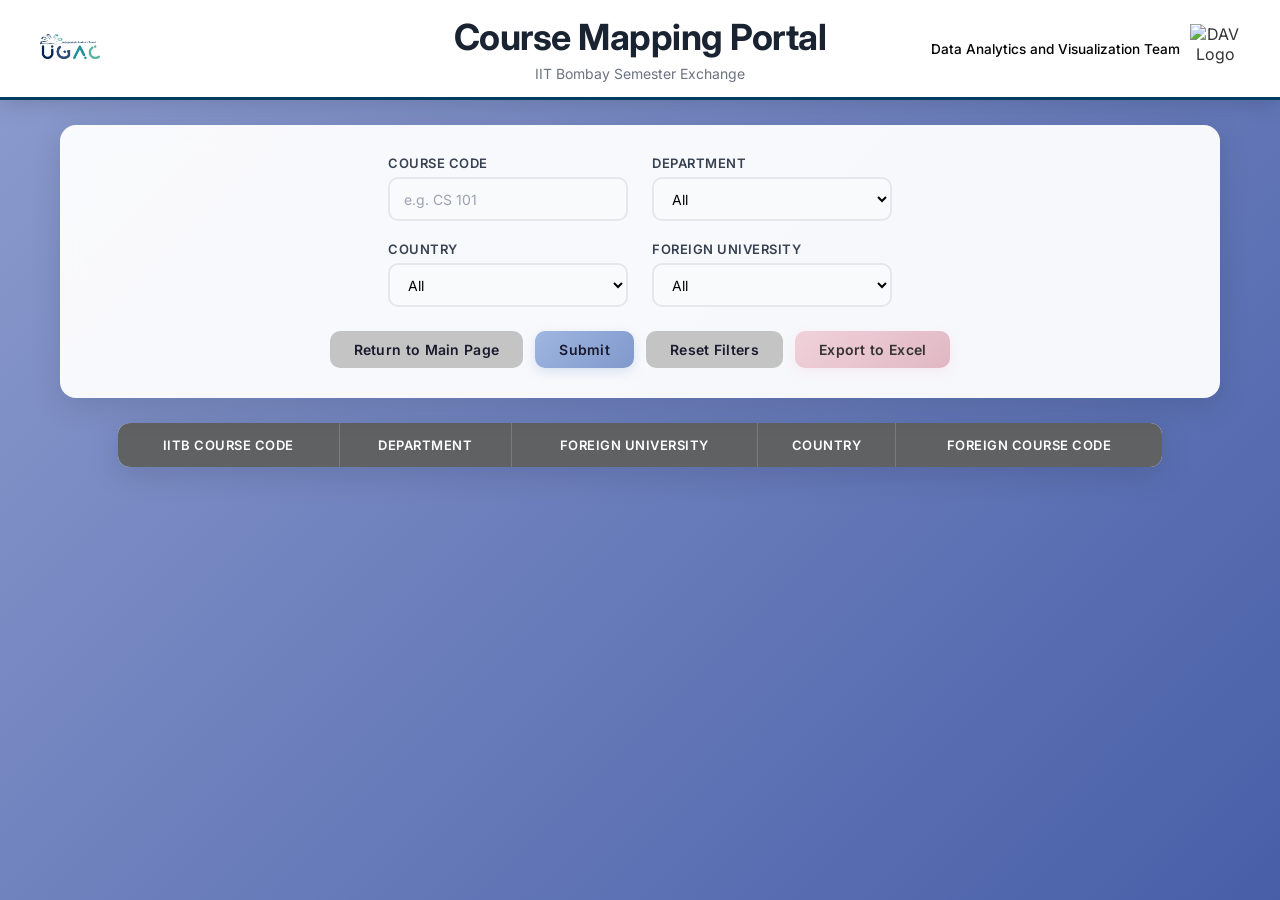
==== main_content/index.html @ f50128cf "fix mobile header overlap, add min-width for sideways scrolling" ====
<!DOCTYPE html>
<html lang="en">
<head>
  <meta charset="UTF-8" />
  <meta name="viewport" content="width=device-width, initial-scale=1.0, minimum-scale=1.0" />
  <title>Course Mapping Portal</title>
  <link rel="stylesheet" href="style.css" />
</head>
<body>
  <div class="page-header">
    <div class="header-left">
      <img src="../images/ugac.jpg" alt="UGAC Logo" class="ugac-logo">
    </div>
    <div class="header-center">
      <h1>Course Mapping Portal</h1>
      <div class="subtitle">IIT Bombay Semester Exchange</div>
    </div>
    <div class="header-right">
      <h2>Data Analytics and Visualization Team</h2>
      <img src="../images/dav.png" class="dav-logo" alt="DAV Logo">
    </div>
  </div>

  <div class="container">
    <div class="filter-section">
      <div class="filter-row">
        <div class="filter-item autocomplete-wrapper">
          <label for="course">Course Code</label>
          <input type="text" id="course" placeholder="e.g. CS 101" autocomplete="off" />
          <div id="autocomplete-list" class="autocomplete-list"></div>
        </div>
        <div class="filter-item">
          <label for="department">Department</label>
          <select id="department">
            <option value="">Loading...</option>
          </select>
        </div>
      </div>

      <div class="filter-row">
        <div class="filter-item">
          <label for="country">Country</label>
          <select id="country">
            <option value="">Loading...</option>
          </select>
        </div>
        <div class="filter-item">
          <label for="university">Foreign University</label>
          <select id="university">
            <option value="">Loading...</option>
          </select>
        </div>
      </div>

      <div class="filter-button">
        <button id="backBtn">Return to Main Page</button>
        <button id="submitBtn">Submit</button>
        <button id="resetBtn">Reset Filters</button>
        <button id="exportBtn">Export to Excel</button>
      </div>
    </div>

    <div id="credit-calculator">
      <strong>Bookmarked: </strong><span id="selected-count">0</span> courses &nbsp;|&nbsp;
      <strong>IITB Credits: </strong><span id="total-iitb-credits">0</span>
    </div>

    <div id="bookmarks-section">
      <h3>Bookmarked Courses</h3>
      <div id="bookmarks-list"></div>
    </div>

    <div id="results-section">
      <table id="results-table">
        <thead>
          <tr>
            <th>IITB Course Code</th>
            <th>Department</th>
            <th>Foreign University</th>
            <th>Country</th>
            <th>Foreign Course Code</th>
          </tr>
        </thead>
        <tbody>
        </tbody>
      </table>
    </div>

    <div id="recent-section">
      <h3>Recently Viewed</h3>
      <div id="recent-list"></div>
    </div>
  </div>

  <script src="https://cdn.sheetjs.com/xlsx-0.20.1/package/dist/xlsx.full.min.js"></script>
  <script src="script.js"></script>
</body>
</html>
---- main_content/style.css ----
@import url('https://fonts.googleapis.com/css2?family=Inter:wght@400;500;600;700&display=swap');

* {
  margin: 0;
  padding: 0;
  box-sizing: border-box;
}

html {
  overflow-x: auto;
}

body {
  font-family: 'Inter', -apple-system, BlinkMacSystemFont, sans-serif;
  margin: 0;
  padding: 0;
  background: linear-gradient(135deg, #8D9CCE 0%, #485FA8 100%);
  min-height: 100vh;
  min-width: 400px;
  color: #333;
}

/* HEADER */
.page-header {
  background: #ffffff;
  position: relative;
  padding: 15px 40px;
  text-align: center;
  box-shadow: 0 4px 20px rgba(0, 0, 0, 0.15);
  border-bottom: 3px solid #003C5F;
  overflow: hidden;
}

.header-left {
  position: absolute;
  left: 40px;
  top: 50%;
  transform: translateY(-50%);
}

.header-left img {
  height: 60px;
  width: 60px;
  object-fit: contain;
}

.header-center {
  text-align: center;
  position: relative;
  z-index: 2;
}

.page-header h1 {
  font-size: 36px;
  font-weight: 700;
  color: #1a2332;
  margin: 0;
  letter-spacing: -0.5px;
  text-align: center;
}

.page-header .subtitle {
  font-size: 14px;
  color: #6b7280;
  margin-top: 6px;
  font-weight: 400;
  text-align: center;
}

.header-right {
  position: absolute;
  right: 40px;
  top: 50%;
  transform: translateY(-50%);
  display: flex;
  align-items: center;
  gap: 10px;
  z-index: 1;
}

.header-right h2 {
  font-weight: 500;
  font-size: 0.85rem;
  color: #000000;
}

.header-right img {
  height: 50px;
  width: 50px;
  object-fit: contain;
  cursor: pointer;
}

h1 {
  text-align: center;
  color: #1a2332;
  margin-bottom: 25px;
  font-size: 28px;
  font-weight: 700;
  letter-spacing: -0.5px;
}

/* MAIN CONTAINER */
.container {
  max-width: 1200px;
  margin: 0 auto;
  padding: 25px 20px;
}

/* FILTER SECTION */
.filter-section {
  background: rgba(255, 255, 255, 0.95);
  backdrop-filter: blur(10px);
  border-radius: 16px;
  padding: 30px;
  margin-bottom: 25px;
  box-shadow: 0 8px 32px rgba(0, 0, 0, 0.12);
  position: relative;
  z-index: 100;
}

.filter-row {
  display: flex;
  justify-content: center;
  align-items: flex-end;
  gap: 24px;
  flex-wrap: wrap;
  margin-bottom: 20px;
}

.filter-row:last-of-type {
  margin-bottom: 0;
}

.filter-item {
  display: flex;
  flex-direction: column;
  gap: 6px;
  min-width: 200px;
}

label {
  font-weight: 600;
  font-size: 13px;
  color: #374151;
  text-transform: uppercase;
  letter-spacing: 0.5px;
  white-space: nowrap;
}

input, select {
  padding: 10px 14px;
  border-radius: 10px;
  border: 2px solid #e5e7eb;
  font-size: 14px;
  height: 44px;
  box-sizing: border-box;
  width: 240px;
  font-family: 'Inter', sans-serif;
  transition: all 0.2s ease;
  background: #f9fafb;
}

input:focus, select:focus {
  outline: none;
  border-color: #3b82f6;
  background: #fff;
  box-shadow: 0 0 0 3px rgba(59, 130, 246, 0.15);
}

input::placeholder {
  color: #9ca3af;
}

/* AUTOCOMPLETE */
.autocomplete-wrapper {
  position: relative;
}

.autocomplete-list {
  display: none;
  position: absolute;
  top: calc(100% + 4px);
  left: 0;
  width: 320px;
  max-height: 400px;
  overflow-y: auto;
  background: #fff;
  border: 1px solid #e5e7eb;
  border-radius: 10px;
  z-index: 9999;
  box-shadow: 0 10px 40px rgba(0, 0, 0, 0.15);
}

.autocomplete-item {
  padding: 10px 14px;
  cursor: pointer;
  font-size: 14px;
  border-bottom: 1px solid #f3f4f6;
  transition: background 0.15s ease;
}

.autocomplete-item:last-child {
  border-bottom: none;
}

.autocomplete-item:hover {
  background: #eff6ff;
  color: #1d4ed8;
}

/* BUTTONS */
.filter-button {
  display: flex;
  justify-content: center;
  gap: 12px;
  margin-top: 24px;
  flex-wrap: wrap;
}

button {
  padding: 10px 24px;
  font-family: 'Inter', sans-serif;
  font-weight: 600;
  font-size: 14px;
  cursor: pointer;
  transition: all 0.2s ease;
  border: none;
  border-radius: 10px;
  letter-spacing: 0.3px;
}

#backBtn {
  background: #C4C4C4;
  color: #1a1a2e;
}

#backBtn:hover {
  background: #b0b0b0;
}

#submitBtn {
  background: linear-gradient(135deg, #9FB6E0, #8099cc);
  color: #1a1a2e;
  box-shadow: 0 4px 12px rgba(159, 182, 224, 0.35);
}

#submitBtn:hover {
  background: linear-gradient(135deg, #8099cc, #6a85bb);
  box-shadow: 0 6px 16px rgba(159, 182, 224, 0.45);
  transform: translateY(-1px);
}

#resetBtn {
  background: #C4C4C4;
  color: #1a1a2e;
}

#resetBtn:hover {
  background: #b0b0b0;
}

#exportBtn {
  background: linear-gradient(135deg, #F0D1DA, #e0b8c4);
  color: #333;
  box-shadow: 0 4px 12px rgba(240, 209, 218, 0.35);
}

#exportBtn:hover {
  background: linear-gradient(135deg, #e0b8c4, #d4a0b0);
  box-shadow: 0 6px 16px rgba(240, 209, 218, 0.45);
  transform: translateY(-1px);
}

/* CREDIT CALCULATOR */
#credit-calculator {
  display: none;
  text-align: center;
  margin: 0 auto 20px auto;
  padding: 16px 24px;
  background: linear-gradient(135deg, #eff6ff, #dbeafe);
  width: 90%;
  max-width: 1140px;
  border-radius: 12px;
  border: 1px solid #bfdbfe;
  font-size: 15px;
}

#credit-calculator strong {
  color: #1e40af;
}

#credit-calculator span {
  font-weight: 700;
  color: #1d4ed8;
}

/* TABLE */
#results-section {
  margin-bottom: 25px;
}

table {
  width: 90%;
  max-width: 1140px;
  margin: 0 auto;
  border-collapse: separate;
  border-spacing: 0;
  background: rgba(255, 255, 255, 0.95);
  backdrop-filter: blur(10px);
  border-radius: 12px;
  overflow: hidden;
  box-shadow: 0 8px 32px rgba(0, 0, 0, 0.12);
}

th {
  background: #606163;
  color: white;
  font-weight: 600;
  font-size: 13px;
  text-transform: uppercase;
  letter-spacing: 0.5px;
  padding: 14px 16px;
  border-right: 1px solid #7a7b7d;
}

th:last-child {
  border-right: none;
}

td {
  padding: 12px 16px;
  font-size: 14px;
  border-bottom: 1px solid #d1d5db;
  border-right: 1px solid #d1d5db;
}

td:last-child {
  border-right: none;
}

tr:last-child td {
  border-bottom: none;
}

tbody tr {
  transition: background 0.15s ease;
}

tbody tr:hover {
  background: #f8fafc;
}

tbody tr:hover td:first-child {
  color: #3b82f6;
}

/* BOOKMARKS & RECENTLY VIEWED */
#bookmarks-section,
#recent-section {
  display: none;
  width: 90%;
  max-width: 1140px;
  margin: 0 auto 20px auto;
  background: rgba(255, 255, 255, 0.95);
  backdrop-filter: blur(10px);
  padding: 20px 24px;
  border-radius: 12px;
  box-shadow: 0 8px 32px rgba(0, 0, 0, 0.12);
}

#bookmarks-section h3,
#recent-section h3 {
  margin: 0 0 12px 0;
  font-size: 16px;
  font-weight: 600;
  color: #1e293b;
  padding-bottom: 10px;
  border-bottom: 2px solid #e2e8f0;
}

.recent-item,
.bookmark-item {
  display: flex;
  align-items: center;
  padding: 10px 12px;
  border-bottom: 1px solid #f1f5f9;
  cursor: pointer;
  font-size: 14px;
  border-radius: 8px;
  transition: all 0.15s ease;
}

.bookmark-course {
  flex: 0 0 40%;
  font-weight: 500;
}

.bookmark-uni {
  flex: 1;
  color: #888;
  font-size: 12px;
  text-align: center;
}

.recent-item:last-child,
.bookmark-item:last-child {
  border-bottom: none;
}

.recent-item:hover,
.bookmark-item:hover {
  background: #f8fafc;
}

.remove-bookmark {
  background: #fee2e2;
  color: #dc2626;
  border: none;
  padding: 6px 12px;
  border-radius: 6px;
  cursor: pointer;
  font-size: 12px;
  font-weight: 600;
  transition: all 0.2s ease;
}

.remove-bookmark:hover {
  background: #fecaca;
}

/* DETAIL PAGE */
#detail-section {
  max-width: 1000px;
  margin: 0 auto 20px auto;
}

#detail-table {
  width: 100%;
}

#detail-table th {
  font-size: 14px;
  padding: 16px;
}

#detail-table td {
  font-size: 14px;
  padding: 14px 16px;
  text-align: left;
  vertical-align: top;
  line-height: 1.6;
}

#detail-table td:first-child {
  font-weight: 600;
  color: #475569;
  width: 120px;
  background: #f8fafc;
}

.detail-actions {
  text-align: center;
  margin-top: 24px;
  display: flex;
  justify-content: center;
  gap: 12px;
  align-items: center;
}

#bookmarkBtn {
  padding: 12px 28px;
  font-size: 14px;
  font-weight: 600;
  border-radius: 10px;
  background: linear-gradient(135deg, #B25A1F, #9a4a18);
  color: white;
  box-shadow: 0 4px 12px rgba(178, 90, 31, 0.35);
  transition: all 0.2s ease;
}

#bookmarkBtn:hover {
  transform: translateY(-1px);
  box-shadow: 0 6px 16px rgba(59, 130, 246, 0.45);
}

.back-link {
  display: inline-block;
  text-align: center;
  padding: 12px 28px;
  color: #374151;
  font-weight: 600;
  font-size: 14px;
  text-decoration: none;
  background: #f3f4f6;
  border-radius: 10px;
  transition: all 0.2s ease;
}

.back-link:hover {
  background: #e5e7eb;
  text-decoration: none;
}

/* ===================== */
/* RESPONSIVE DESIGN     */
/* ===================== */

@media (max-width: 992px) {
  .filter-row {
    gap: 16px;
  }

  .filter-item {
    min-width: 180px;
  }

  input, select {
    width: 200px;
  }

  table {
    width: 95%;
  }

  th, td {
    padding: 10px 12px;
    font-size: 13px;
  }
}

@media (max-width: 900px) {
  .page-header {
    padding: 12px 15px;
  }

  .page-header .header-left,
  .page-header .header-right {
    display: none !important;
    visibility: hidden !important;
    width: 0 !important;
    height: 0 !important;
    overflow: hidden !important;
  }

  .page-header {
    display: block;
  }

  .header-center {
    width: 100%;
    text-align: center;
  }

  .page-header h1 {
    font-size: 22px;
  }

  .page-header .subtitle {
    font-size: 13px;
  }

  .container {
    padding: 15px 10px;
  }

  h1 {
    font-size: 22px;
  }

  .filter-section {
    padding: 20px 16px;
    border-radius: 12px;
  }

  .filter-row {
    flex-direction: column;
    align-items: stretch;
    gap: 14px;
  }

  .filter-item {
    min-width: unset;
    width: 100%;
  }

  label {
    font-size: 12px;
  }

  input, select {
    width: 100%;
    font-size: 14px;
  }

  .filter-button {
    flex-direction: column;
    gap: 10px;
  }

  button {
    width: 100%;
    padding: 12px;
  }

  table {
    width: 100%;
    font-size: 12px;
  }

  th, td {
    padding: 8px 6px;
    word-break: break-word;
    font-size: 11px;
  }

  #results-section {
    overflow-x: auto;
  }

  .recent-item,
  .bookmark-item {
    flex-direction: column;
    align-items: flex-start;
    gap: 4px;
  }

  #detail-table td {
    font-size: 13px !important;
    display: block;
    width: 100%;
  }

  #detail-table td:first-child {
    width: 100%;
    border-bottom: none;
    padding-bottom: 2px;
  }

  .detail-actions {
    flex-direction: column;
  }

  .detail-actions button,
  .detail-actions a {
    width: 100%;
  }
}
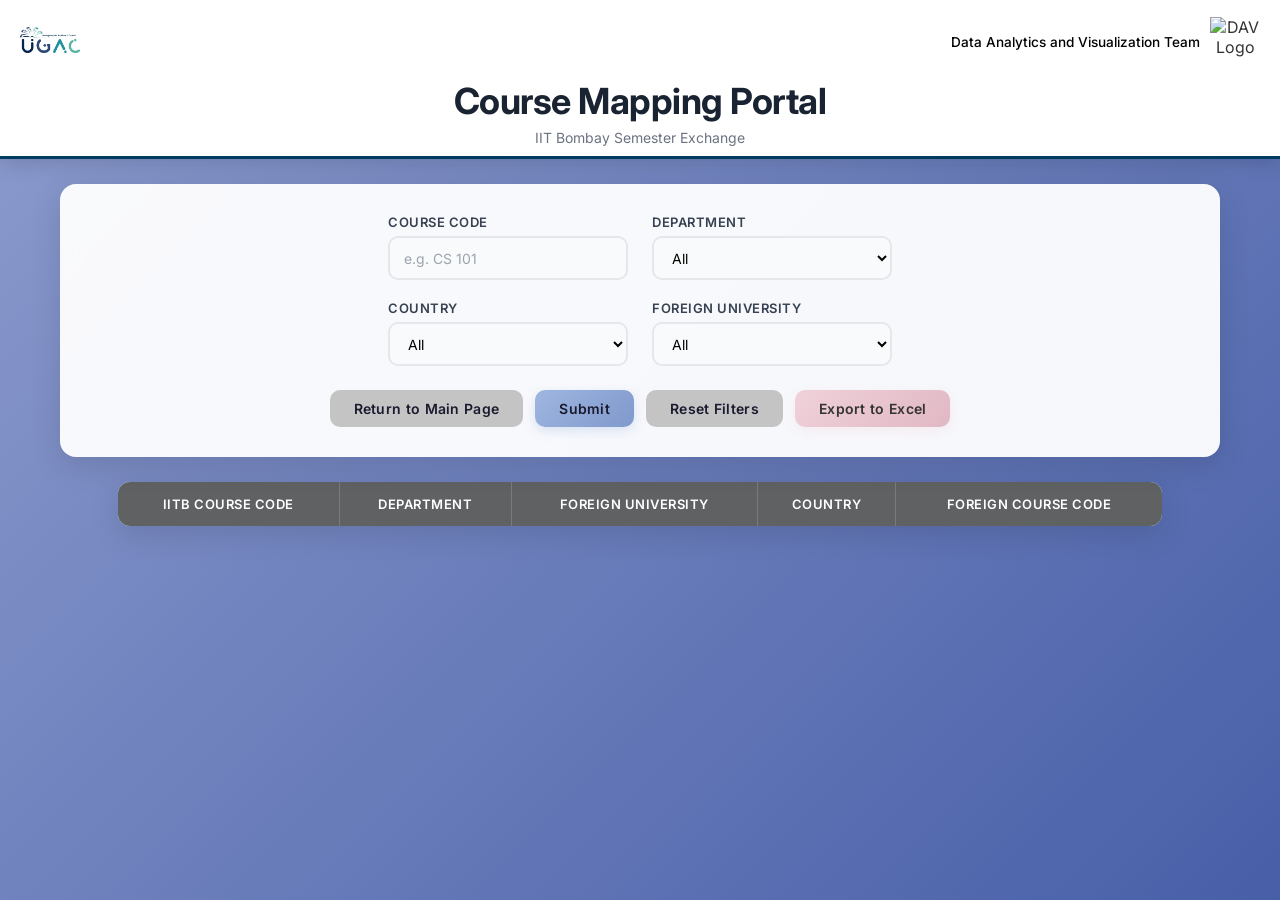
==== commit 131f6de8: "restore logos on mobile, restructure header with header-top wrapper" ====
--- a/main_content/index.html
+++ b/main_content/index.html
@@ -8,16 +8,18 @@
 </head>
 <body>
   <div class="page-header">
-    <div class="header-left">
-      <img src="../images/ugac.jpg" alt="UGAC Logo" class="ugac-logo">
+    <div class="header-top">
+      <div class="header-left">
+        <img src="../images/ugac.jpg" alt="UGAC Logo" class="ugac-logo">
+      </div>
+      <div class="header-right">
+        <h2>Data Analytics and Visualization Team</h2>
+        <img src="../images/dav.png" class="dav-logo" alt="DAV Logo">
+      </div>
     </div>
     <div class="header-center">
       <h1>Course Mapping Portal</h1>
       <div class="subtitle">IIT Bombay Semester Exchange</div>
-    </div>
-    <div class="header-right">
-      <h2>Data Analytics and Visualization Team</h2>
-      <img src="../images/dav.png" class="dav-logo" alt="DAV Logo">
     </div>
   </div>
 
--- a/main_content/style.css
+++ b/main_content/style.css
@@ -23,19 +23,21 @@
 /* HEADER */
 .page-header {
   background: #ffffff;
-  position: relative;
-  padding: 15px 40px;
+  padding: 10px 20px;
   text-align: center;
   box-shadow: 0 4px 20px rgba(0, 0, 0, 0.15);
   border-bottom: 3px solid #003C5F;
-  overflow: hidden;
+}
+
+.header-top {
+  display: flex;
+  align-items: center;
+  justify-content: space-between;
+  margin-bottom: 5px;
 }
 
 .header-left {
-  position: absolute;
-  left: 40px;
-  top: 50%;
-  transform: translateY(-50%);
+  flex: 0 0 auto;
 }
 
 .header-left img {
@@ -46,8 +48,6 @@
 
 .header-center {
   text-align: center;
-  position: relative;
-  z-index: 2;
 }
 
 .page-header h1 {
@@ -68,14 +68,10 @@
 }
 
 .header-right {
-  position: absolute;
-  right: 40px;
-  top: 50%;
-  transform: translateY(-50%);
+  flex: 0 0 auto;
   display: flex;
   align-items: center;
   gap: 10px;
-  z-index: 1;
 }
 
 .header-right h2 {
@@ -531,33 +527,35 @@
 
 @media (max-width: 900px) {
   .page-header {
-    padding: 12px 15px;
-  }
-
-  .page-header .header-left,
-  .page-header .header-right {
-    display: none !important;
-    visibility: hidden !important;
-    width: 0 !important;
-    height: 0 !important;
-    overflow: hidden !important;
-  }
-
-  .page-header {
-    display: block;
-  }
-
-  .header-center {
-    width: 100%;
-    text-align: center;
+    padding: 10px 15px;
+  }
+
+  .header-top {
+    flex-wrap: wrap;
+    justify-content: center;
+    gap: 8px;
+  }
+
+  .header-left img {
+    height: 40px;
+    width: 40px;
+  }
+
+  .header-right img {
+    height: 35px;
+    width: 35px;
+  }
+
+  .header-right h2 {
+    font-size: 0.65rem;
   }
 
   .page-header h1 {
-    font-size: 22px;
+    font-size: 20px;
   }
 
   .page-header .subtitle {
-    font-size: 13px;
+    font-size: 11px;
   }
 
   .container {
@@ -565,7 +563,7 @@
   }
 
   h1 {
-    font-size: 22px;
+    font-size: 20px;
   }
 
   .filter-section {
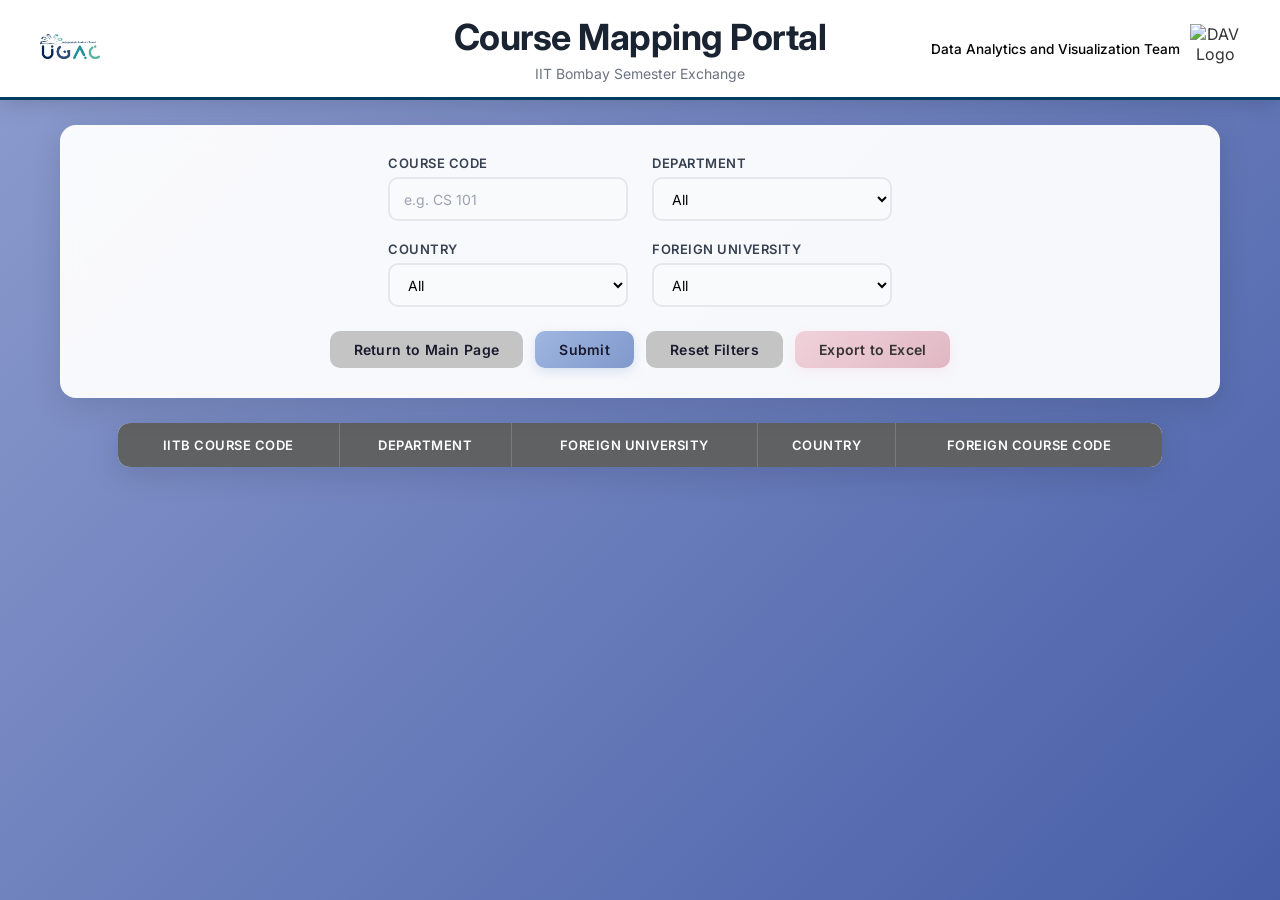
==== commit 942d594b: "revert header layout to absolute positioning" ====
--- a/main_content/index.html
+++ b/main_content/index.html
@@ -8,18 +8,16 @@
 </head>
 <body>
   <div class="page-header">
-    <div class="header-top">
-      <div class="header-left">
-        <img src="../images/ugac.jpg" alt="UGAC Logo" class="ugac-logo">
-      </div>
-      <div class="header-right">
-        <h2>Data Analytics and Visualization Team</h2>
-        <img src="../images/dav.png" class="dav-logo" alt="DAV Logo">
-      </div>
+    <div class="header-left">
+      <img src="../images/ugac.jpg" alt="UGAC Logo" class="ugac-logo">
     </div>
     <div class="header-center">
       <h1>Course Mapping Portal</h1>
       <div class="subtitle">IIT Bombay Semester Exchange</div>
+    </div>
+    <div class="header-right">
+      <h2>Data Analytics and Visualization Team</h2>
+      <img src="../images/dav.png" class="dav-logo" alt="DAV Logo">
     </div>
   </div>
 
--- a/main_content/style.css
+++ b/main_content/style.css
@@ -23,21 +23,18 @@
 /* HEADER */
 .page-header {
   background: #ffffff;
-  padding: 10px 20px;
+  position: relative;
+  padding: 15px 40px;
   text-align: center;
   box-shadow: 0 4px 20px rgba(0, 0, 0, 0.15);
   border-bottom: 3px solid #003C5F;
 }
 
-.header-top {
-  display: flex;
-  align-items: center;
-  justify-content: space-between;
-  margin-bottom: 5px;
-}
-
 .header-left {
-  flex: 0 0 auto;
+  position: absolute;
+  left: 40px;
+  top: 50%;
+  transform: translateY(-50%);
 }
 
 .header-left img {
@@ -68,7 +65,10 @@
 }
 
 .header-right {
-  flex: 0 0 auto;
+  position: absolute;
+  right: 40px;
+  top: 50%;
+  transform: translateY(-50%);
   display: flex;
   align-items: center;
   gap: 10px;
@@ -527,39 +527,32 @@
 
 @media (max-width: 900px) {
   .page-header {
-    padding: 10px 15px;
-  }
-
-  .header-top {
-    flex-wrap: wrap;
-    justify-content: center;
-    gap: 8px;
-  }
-
-  .header-left img {
-    height: 40px;
-    width: 40px;
-  }
-
-  .header-right img {
-    height: 35px;
-    width: 35px;
-  }
-
-  .header-right h2 {
-    font-size: 0.65rem;
+    padding: 12px 15px;
+  }
+
+  .header-left, .header-right {
+    display: none !important;
+  }
+
+  .header-center {
+    width: 100%;
+    text-align: center;
   }
 
   .page-header h1 {
-    font-size: 20px;
+    font-size: 22px;
   }
 
   .page-header .subtitle {
-    font-size: 11px;
+    font-size: 12px;
   }
 
   .container {
     padding: 15px 10px;
+  }
+
+  h1 {
+    font-size: 22px;
   }
 
   h1 {
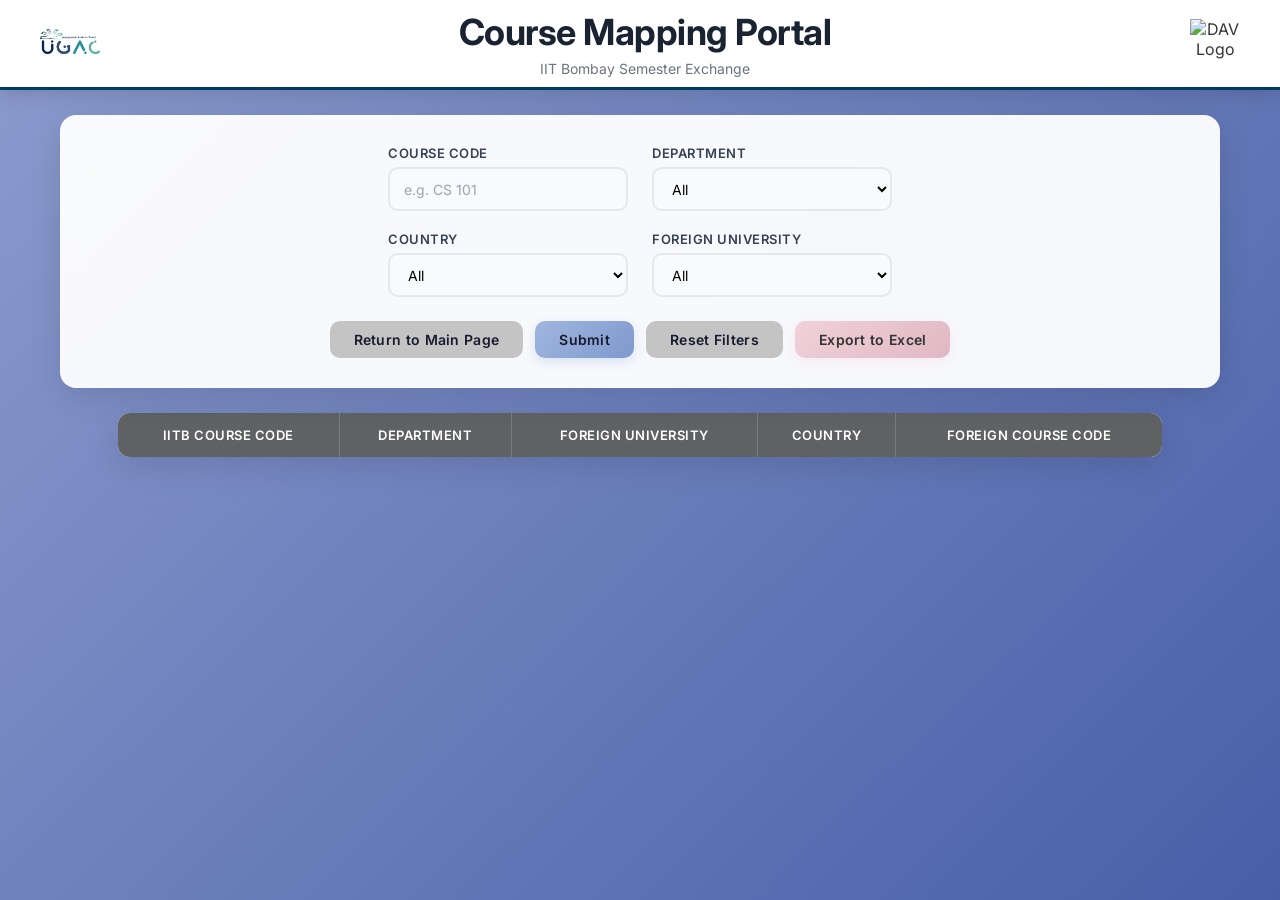
==== commit b36a5cf6: "flex header with logos on both sides, remove DAV text" ====
--- a/main_content/index.html
+++ b/main_content/index.html
@@ -4,7 +4,7 @@
   <meta charset="UTF-8" />
   <meta name="viewport" content="width=device-width, initial-scale=1.0, minimum-scale=1.0" />
   <title>Course Mapping Portal</title>
-  <link rel="stylesheet" href="style.css" />
+  <link rel="stylesheet" href="style.css?v=3" />
 </head>
 <body>
   <div class="page-header">
@@ -16,7 +16,6 @@
       <div class="subtitle">IIT Bombay Semester Exchange</div>
     </div>
     <div class="header-right">
-      <h2>Data Analytics and Visualization Team</h2>
       <img src="../images/dav.png" class="dav-logo" alt="DAV Logo">
     </div>
   </div>
--- a/main_content/style.css
+++ b/main_content/style.css
@@ -23,18 +23,17 @@
 /* HEADER */
 .page-header {
   background: #ffffff;
-  position: relative;
-  padding: 15px 40px;
+  display: flex;
+  align-items: center;
+  justify-content: space-between;
+  padding: 10px 40px;
   text-align: center;
   box-shadow: 0 4px 20px rgba(0, 0, 0, 0.15);
   border-bottom: 3px solid #003C5F;
 }
 
 .header-left {
-  position: absolute;
-  left: 40px;
-  top: 50%;
-  transform: translateY(-50%);
+  flex: 0 0 auto;
 }
 
 .header-left img {
@@ -65,10 +64,7 @@
 }
 
 .header-right {
-  position: absolute;
-  right: 40px;
-  top: 50%;
-  transform: translateY(-50%);
+  flex: 0 0 auto;
   display: flex;
   align-items: center;
   gap: 10px;
@@ -527,24 +523,33 @@
 
 @media (max-width: 900px) {
   .page-header {
-    padding: 12px 15px;
-  }
-
-  .header-left, .header-right {
-    display: none !important;
+    display: flex;
+    align-items: center;
+    justify-content: space-between;
+    padding: 10px 15px;
+  }
+
+  .header-left img {
+    height: 40px;
+    width: 40px;
+  }
+
+  .header-right img {
+    height: 35px;
+    width: 35px;
   }
 
   .header-center {
-    width: 100%;
+    flex: 1;
     text-align: center;
   }
 
   .page-header h1 {
-    font-size: 22px;
+    font-size: 20px;
   }
 
   .page-header .subtitle {
-    font-size: 12px;
+    font-size: 11px;
   }
 
   .container {
@@ -552,7 +557,7 @@
   }
 
   h1 {
-    font-size: 22px;
+    font-size: 20px;
   }
 
   h1 {
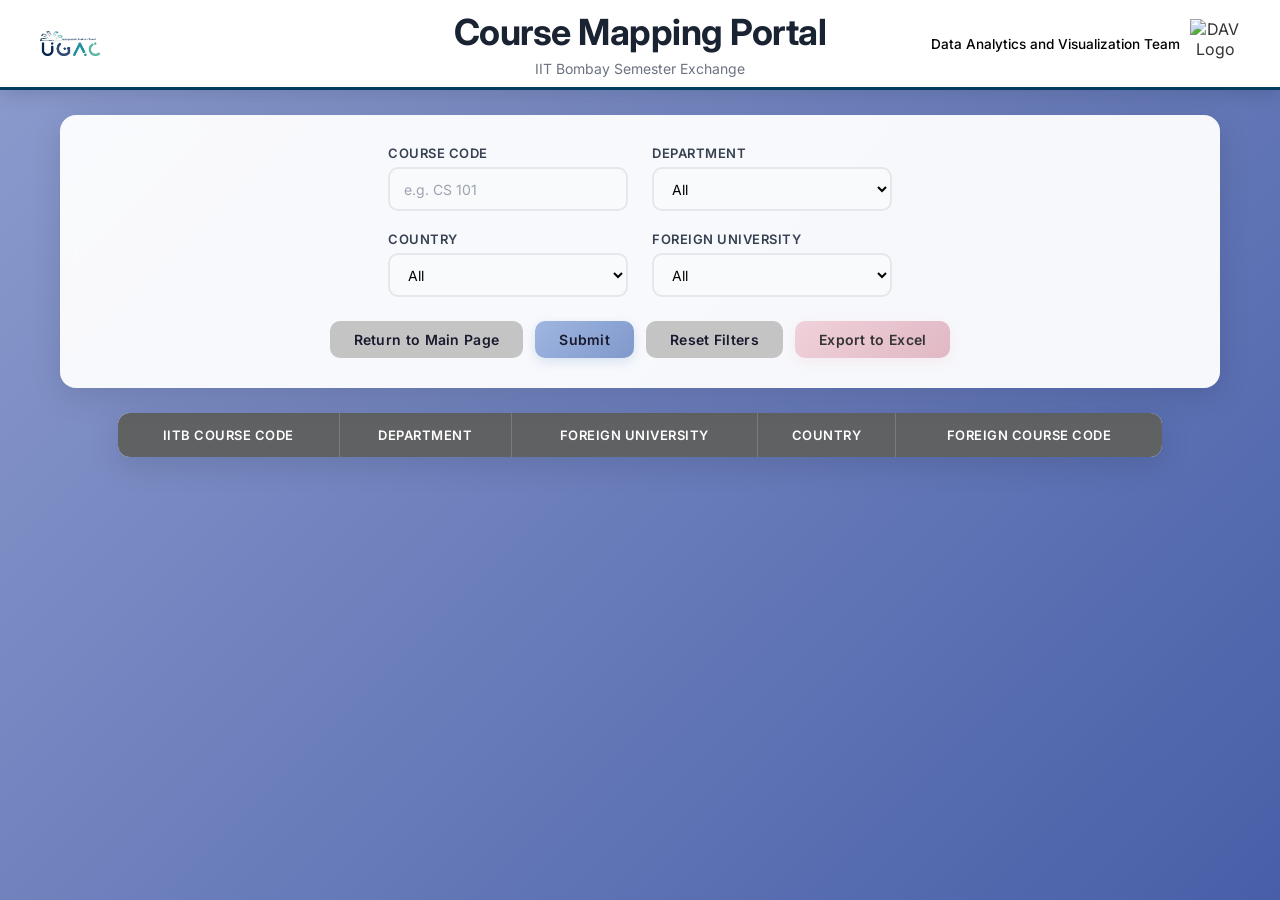
==== commit 9352aab7: "fix mobile header layout, center title, show DAV text, horizontal scroll" ====
--- a/main_content/index.html
+++ b/main_content/index.html
@@ -2,9 +2,9 @@
 <html lang="en">
 <head>
   <meta charset="UTF-8" />
-  <meta name="viewport" content="width=device-width, initial-scale=1.0, minimum-scale=1.0" />
+  <meta name="viewport" content="width=device-width, initial-scale=1.0" />
   <title>Course Mapping Portal</title>
-  <link rel="stylesheet" href="style.css?v=3" />
+  <link rel="stylesheet" href="style.css?v=7" />
 </head>
 <body>
   <div class="page-header">
@@ -16,6 +16,7 @@
       <div class="subtitle">IIT Bombay Semester Exchange</div>
     </div>
     <div class="header-right">
+      <h2>Data Analytics and Visualization Team</h2>
       <img src="../images/dav.png" class="dav-logo" alt="DAV Logo">
     </div>
   </div>
--- a/main_content/style.css
+++ b/main_content/style.css
@@ -16,7 +16,7 @@
   padding: 0;
   background: linear-gradient(135deg, #8D9CCE 0%, #485FA8 100%);
   min-height: 100vh;
-  min-width: 400px;
+  min-width: 500px;
   color: #333;
 }
 
@@ -33,7 +33,9 @@
 }
 
 .header-left {
-  flex: 0 0 auto;
+  flex: 1;
+  display: flex;
+  justify-content: flex-start;
 }
 
 .header-left img {
@@ -43,6 +45,7 @@
 }
 
 .header-center {
+  flex: 1;
   text-align: center;
 }
 
@@ -64,9 +67,10 @@
 }
 
 .header-right {
-  flex: 0 0 auto;
+  flex: 1;
   display: flex;
   align-items: center;
+  justify-content: flex-end;
   gap: 10px;
 }
 
@@ -74,6 +78,7 @@
   font-weight: 500;
   font-size: 0.85rem;
   color: #000000;
+  white-space: nowrap;
 }
 
 .header-right img {
@@ -523,33 +528,44 @@
 
 @media (max-width: 900px) {
   .page-header {
-    display: flex;
-    align-items: center;
-    justify-content: space-between;
-    padding: 10px 15px;
+    padding: 10px 10px;
+    gap: 6px;
+  }
+
+  .header-left {
+    flex: 0 0 auto;
   }
 
   .header-left img {
-    height: 40px;
-    width: 40px;
+    height: 30px;
+    width: 30px;
+  }
+
+  .header-right {
+    flex: 0 0 auto;
+  }
+
+  .header-right h2 {
+    font-size: 0.45rem;
+    display: block;
   }
 
   .header-right img {
-    height: 35px;
-    width: 35px;
+    height: 26px;
+    width: 26px;
   }
 
   .header-center {
     flex: 1;
-    text-align: center;
+    min-width: 0;
   }
 
   .page-header h1 {
-    font-size: 20px;
+    font-size: 16px;
   }
 
   .page-header .subtitle {
-    font-size: 11px;
+    font-size: 9px;
   }
 
   .container {
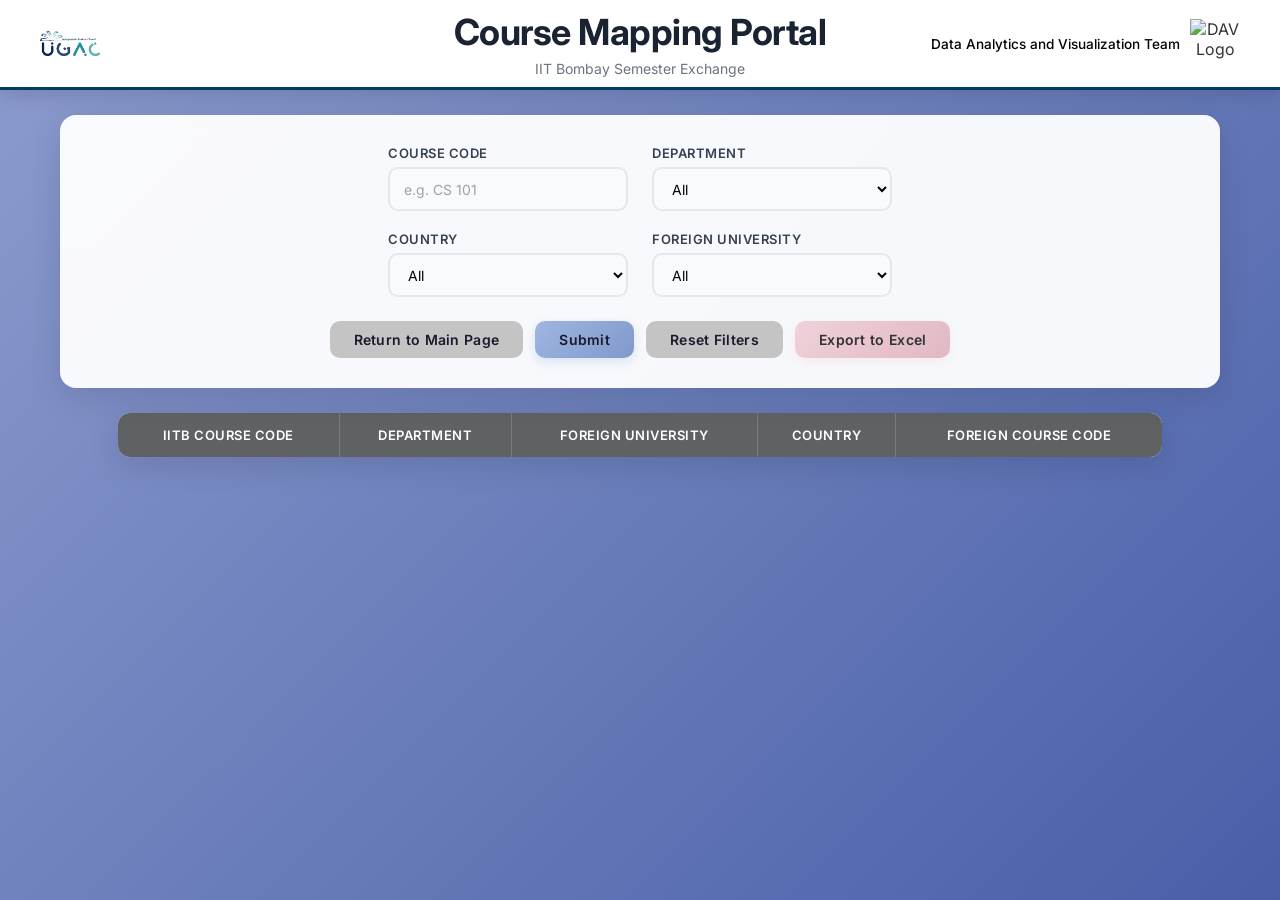
==== commit 3f7ef32e: "center title on mobile with equal flex on both sides" ====
--- a/main_content/index.html
+++ b/main_content/index.html
@@ -4,7 +4,7 @@
   <meta charset="UTF-8" />
   <meta name="viewport" content="width=device-width, initial-scale=1.0" />
   <title>Course Mapping Portal</title>
-  <link rel="stylesheet" href="style.css?v=7" />
+  <link rel="stylesheet" href="style.css?v=8" />
 </head>
 <body>
   <div class="page-header">
--- a/main_content/style.css
+++ b/main_content/style.css
@@ -533,7 +533,9 @@
   }
 
   .header-left {
-    flex: 0 0 auto;
+    flex: 1;
+    display: flex;
+    justify-content: flex-start;
   }
 
   .header-left img {
@@ -542,7 +544,11 @@
   }
 
   .header-right {
-    flex: 0 0 auto;
+    flex: 1;
+    display: flex;
+    justify-content: flex-end;
+    align-items: center;
+    gap: 4px;
   }
 
   .header-right h2 {
